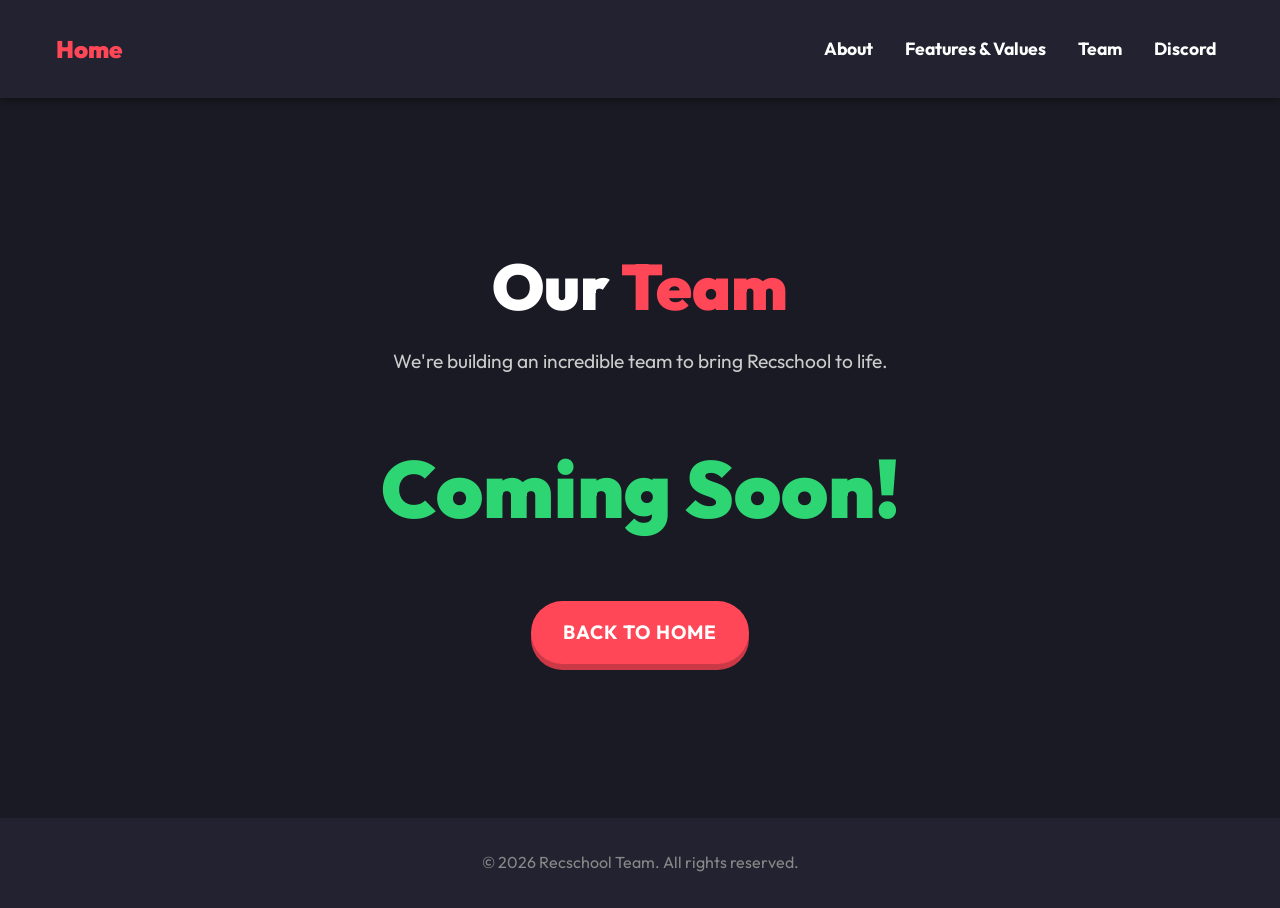
==== team.html @ c88da0dc "Initial" ====
<!DOCTYPE html>
<html lang="en">
<head>
    <meta charset="UTF-8">
    <meta name="viewport" content="width=device-width, initial-scale=1.0">
    <title>Recschool | Our Team</title>
    <link rel="preconnect" href="https://fonts.googleapis.com">
    <link rel="preconnect" href="https://fonts.gstatic.com" crossorigin>
    <link href="https://fonts.googleapis.com/css2?family=Outfit:wght@400;700;900&display=swap" rel="stylesheet">
    <link rel="stylesheet" href="style.css">
</head>
<body>
    <header class="navbar">
        <div class="logo-container">
            <a href="index.html" style="color: var(--primary-color); font-weight: 900; text-decoration: none; font-size: 1.5rem;">
                <!-- Could place SVG here, but a home text link is fine -->
                Home
            </a>
        </div>
        <nav>
            <ul class="nav-links">
                <li><a href="index.html#about">About</a></li>
                <li><a href="index.html#features">Features & Values</a></li>
                <li><a href="team.html">Team</a></li>
                <li><a href="https://discord.gg/MhXqgy5HUV" target="_blank" rel="noopener noreferrer">Discord</a></li>
            </ul>
        </nav>
    </header>

    <main>
        <section class="hero" style="justify-content: center; text-align: center; min-height: 80vh;">
            <div class="hero-content" style="max-width: 800px; margin: 0 auto; flex: none;">
                <h1>Our <span class="highlight">Team</span></h1>
                <p>We're building an incredible team to bring Recschool to life.</p>
                <h2 style="font-size: 5rem; color: var(--secondary-color); margin: 3rem 0;">Coming Soon!</h2>
                <a href="index.html" class="btn-primary">Back to Home</a>
            </div>
        </section>
    </main>

    <footer>
        <p>&copy; 2026 Recschool Team. All rights reserved.</p>
    </footer>
</body>
</html>
---- style.css ----
:root {
    --bg-color: #1a1a24;
    --text-color: #ffffff;
    --primary-color: #ff4757;
    --secondary-color: #2ed573;
    --accent-color: #ffa502;
    --nav-bg: #222230;
}

* {
    margin: 0;
    padding: 0;
    box-sizing: border-box;
}

body {
    font-family: 'Outfit', sans-serif;
    background-color: var(--bg-color);
    color: var(--text-color);
    line-height: 1.6;
    overflow-x: hidden;
}

/* Typography */
h1, h2, h3 {
    font-weight: 900;
}

.highlight {
    color: var(--primary-color);
}

/* Navbar */
.navbar {
    display: flex;
    justify-content: space-between;
    align-items: center;
    padding: 1.5rem 5%;
    background-color: var(--nav-bg);
    box-shadow: 0 4px 6px rgba(0, 0, 0, 0.3);
    position: sticky;
    top: 0;
    z-index: 100;
}

.logo-container {
    width: 50px;
    height: 50px;
    display: flex;
    align-items: center;
    justify-content: center;
}

.logo-container svg {
    width: 100%;
    height: 100%;
    transition: transform 0.3s ease;
}

.logo-container:hover svg {
    transform: scale(1.1) rotate(10deg);
}

.nav-links {
    list-style: none;
    display: flex;
    gap: 2rem;
}

.nav-links a {
    color: var(--text-color);
    text-decoration: none;
    font-weight: 700;
    font-size: 1.1rem;
    position: relative;
    padding-bottom: 5px;
}

.nav-links a::after {
    content: '';
    position: absolute;
    bottom: 0;
    left: 0;
    width: 0%;
    height: 3px;
    background-color: var(--secondary-color);
    transition: width 0.3s ease;
}

.nav-links a:hover::after {
    width: 100%;
}

/* Hero Section */
.hero {
    display: flex;
    align-items: center;
    justify-content: space-between;
    padding: 8rem 5%;
    min-height: 80vh;
    gap: 4rem;
}

.hero-content {
    flex: 1;
    max-width: 600px;
}

.hero-content h1 {
    font-size: 4rem;
    margin-bottom: 1.5rem;
    line-height: 1.1;
}

.hero-content p {
    font-size: 1.2rem;
    margin-bottom: 2.5rem;
    color: #cccccc;
}

.player-stats {
    display: flex;
    gap: 1.5rem;
    margin-bottom: 2.5rem;
}

.stat-box {
    background-color: var(--nav-bg);
    padding: 1rem 1.5rem;
    border-radius: 10px;
    border-left: 4px solid var(--secondary-color);
    text-align: left;
}

.stat-number {
    display: block;
    font-size: 2.5rem;
    font-weight: 900;
    color: var(--primary-color);
    line-height: 1.1;
}

.stat-label {
    font-size: 0.9rem;
    color: #ccc;
    text-transform: uppercase;
    letter-spacing: 1px;
}

.btn-primary {
    display: inline-block;
    padding: 1rem 2rem;
    background-color: var(--primary-color);
    color: #fff;
    text-decoration: none;
    font-size: 1.2rem;
    font-weight: 700;
    border-radius: 50px;
    box-shadow: 0 6px 0 #cc3946;
    transition: all 0.2s ease;
    text-transform: uppercase;
    letter-spacing: 1px;
}

.btn-primary:hover {
    transform: translateY(2px);
    box-shadow: 0 4px 0 #cc3946;
}

.btn-primary:active {
    transform: translateY(6px);
    box-shadow: 0 0 0 #cc3946;
}

/* Playful Hero Decor */
.hero-image {
    flex: 1;
    position: relative;
    height: 400px;
    display: flex;
    justify-content: center;
    align-items: center;
}

.cube {
    width: 100px;
    height: 100px;
    position: absolute;
    animation: float 6s infinite ease-in-out;
}
.cube svg {
    width: 100%;
    height: 100%;
    display: block;
}
.bubble {
    position: absolute;
    top: -30px;
    left: 70%;
    background: #fff;
    color: #000;
    padding: 6px 14px;
    border-radius: 20px;
    font-weight: 900;
    font-size: 1.1rem;
    box-shadow: 0 4px 0 rgba(0,0,0,0.2);
    animation: bounce 2s infinite;
    z-index: 10;
    opacity: 0;
    transform: scale(0.8);
    transition: opacity 0.3s ease, transform 0.3s ease;
    pointer-events: none;
    display: flex;
    align-items: center;
    justify-content: center;
    min-width: 40px;
}
.talking .bubble {
    opacity: 1;
    transform: scale(1);
}
.right .bubble {
    left: auto;
    right: 70%;
}
.bubble::after {
    content: '';
    position: absolute;
    bottom: -10px;
    left: 15px;
    border-width: 10px 10px 0 0;
    border-style: solid;
    border-color: #fff transparent transparent transparent;
}
.right .bubble::after {
    left: auto;
    right: 15px;
    border-width: 10px 0 0 10px;
}
@keyframes bounce {
    0%, 100% { transform: translateY(0); }
    50% { transform: translateY(-5px); }
}

.cube-1 { color: var(--primary-color); top: 10%; left: 10%; animation-delay: 0s; }
.cube-1 svg { transform: rotate(15deg); }

.cube-2 { color: var(--secondary-color); top: 25%; left: 35%; width: 80px; height: 80px; animation-delay: 1s; }
.cube-2 svg { transform: rotate(-10deg); }

.cube-3 { color: var(--accent-color); bottom: 10%; right: 10%; width: 90px; height: 90px; animation-delay: 2s; }
.cube-3 svg { transform: rotate(-5deg); }

.cube-4 { color: #1e90ff; bottom: 30%; right: 35%; width: 70px; height: 70px; animation-delay: 0.5s; }
.cube-4 svg { transform: rotate(20deg); }

.cube-5 { color: #ff69b4; top: 15%; right: 20%; width: 85px; height: 85px; animation-delay: 1.5s; }
.cube-5 svg { transform: rotate(-15deg); }

@keyframes float {
    0%, 100% {
        transform: translateY(0) rotate(0deg);
    }
    50% {
        transform: translateY(-20px) rotate(15deg);
    }
}

/* About Section */
.about {
    padding: 6rem 5%;
    text-align: center;
    background-color: #16161e;
}

.about h2 {
    font-size: 3rem;
    margin-bottom: 2rem;
    color: var(--secondary-color);
}

.about p {
    font-size: 1.2rem;
    max-width: 800px;
    margin: 0 auto;
    color: #cccccc;
}

.inspiration-note {
    margin-top: 2rem !important;
    padding: 1.5rem;
    background-color: rgba(255, 71, 87, 0.1);
    border-left: 4px solid var(--primary-color);
    border-radius: 0 10px 10px 0;
    color: #fff !important;
    text-align: left;
}

/* Features Section */
.features {
    padding: 4rem 5%;
    background-color: var(--bg-color);
}
.features h2 {
    font-size: 2.5rem;
    margin-bottom: 2rem;
    text-align: center;
    color: var(--primary-color);
}
.features-grid {
    display: grid;
    grid-template-columns: repeat(auto-fit, minmax(250px, 1fr));
    gap: 1.5rem;
}
.feature-card {
    background-color: var(--nav-bg);
    padding: 1.5rem;
    border-radius: 15px;
    transition: transform 0.3s ease;
    border-top: 4px solid var(--secondary-color);
}
.feature-card:hover {
    transform: translateY(-8px);
}
.feature-card h3 {
    font-size: 1.3rem;
    margin-bottom: 0.5rem;
    color: var(--text-color);
}

/* Play Section */
.play {
    padding: 6rem 5%;
    text-align: center;
    background-color: var(--bg-color);
}
.play h2 {
    font-size: 3rem;
    margin-bottom: 1.5rem;
    color: var(--accent-color);
}
.play p {
    font-size: 1.2rem;
    margin-bottom: 2rem;
    color: #cccccc;
}

/* Footer */
footer {
    text-align: center;
    padding: 2rem;
    background-color: var(--nav-bg);
    color: #888888;
}

/* Responsive */
@media (max-width: 768px) {
    .navbar {
        flex-direction: column;
        gap: 1rem;
        padding: 1rem;
    }
    .nav-links {
        gap: 1.5rem;
        flex-wrap: wrap;
        justify-content: center;
    }
    .hero {
        flex-direction: column;
        text-align: center;
        padding: 2rem 5%;
        gap: 2rem;
    }
    .hero-content {
        display: flex;
        flex-direction: column;
        align-items: center;
    }
    .hero-content h1 {
        font-size: 2.8rem;
    }
    .hero-image {
        width: 100%;
        height: 220px;
        margin-top: 2.5rem;
    }
    .cube-1 { width: 70px; height: 70px; top: 0%; left: 5%; }
    .cube-2 { width: 55px; height: 55px; top: 45%; left: 20%; }
    .cube-3 { width: 65px; height: 65px; bottom: 0%; right: 5%; }
    .cube-4 { width: 50px; height: 50px; top: 5%; right: 20%; bottom: auto; }
    .cube-5 { width: 60px; height: 60px; bottom: 15%; right: 35%; top: auto; }
    .bubble {
        font-size: 0.9rem;
        padding: 4px 10px;
        top: -25px;
    }
    .player-stats {
        flex-direction: column;
        align-items: center;
        width: 100%;
    }
    .stat-box {
        width: 100%;
        max-width: 280px;
        text-align: center;
        border-left: none;
        border-top: 4px solid var(--secondary-color);
    }
    .about, .features, .play {
        padding: 4rem 5%;
    }
    .about h2, .features h2, .play h2 {
        font-size: 2.2rem;
    }
}
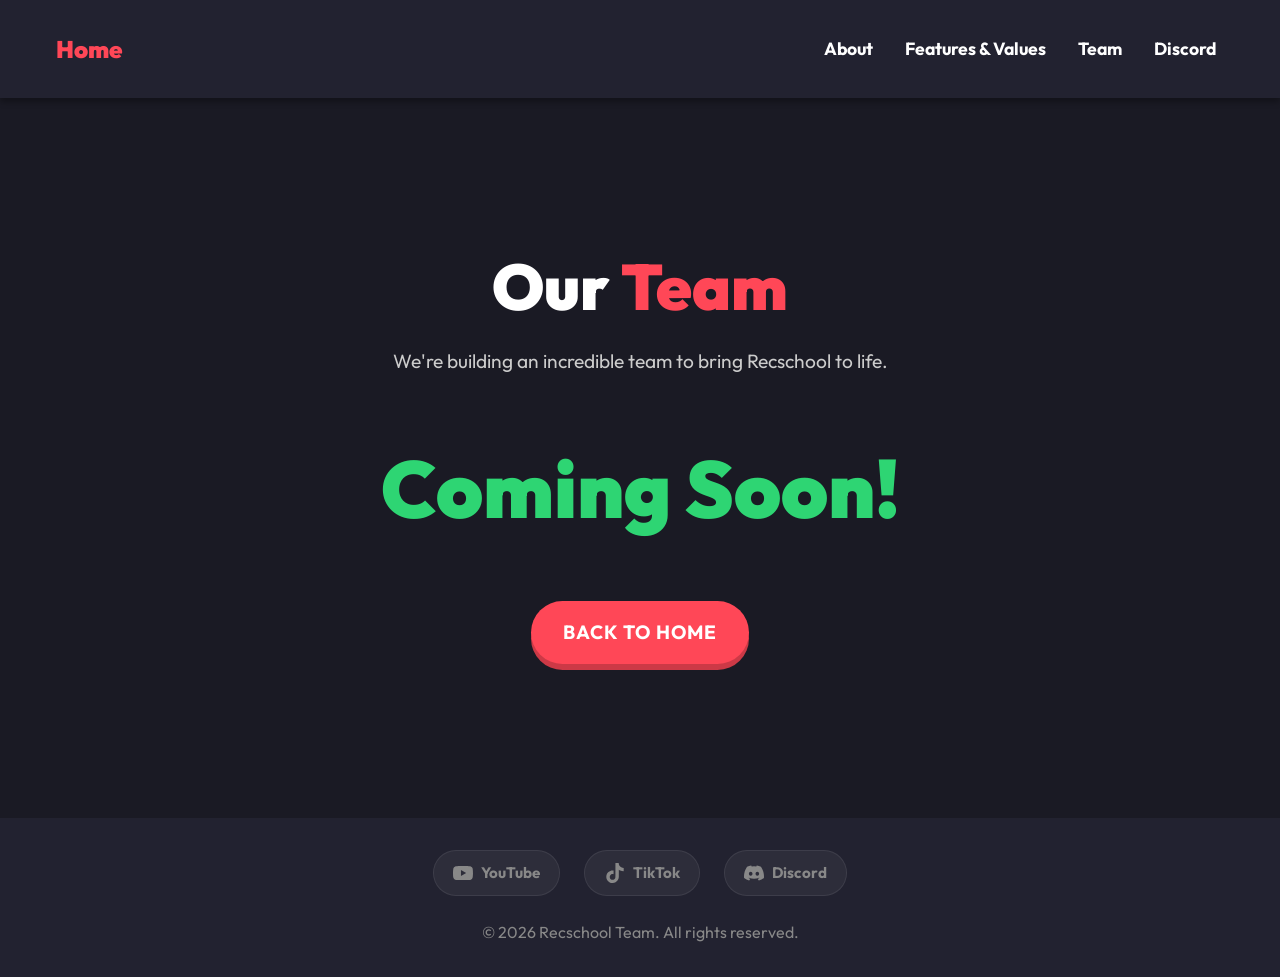
==== commit a33bc29f: "feat: add social media links to footer and expand conversational bubble phrases" ====
--- a/team.html
+++ b/team.html
@@ -39,6 +39,20 @@
     </main>
 
     <footer>
+        <div class="social-links" id="social-links">
+            <a href="https://www.youtube.com/@Rec_School-official" target="_blank" rel="noopener noreferrer" class="social-link" aria-label="YouTube" id="social-youtube-team">
+                <svg viewBox="0 0 24 24" xmlns="http://www.w3.org/2000/svg"><path d="M23.498 6.186a3.016 3.016 0 0 0-2.122-2.136C19.505 3.545 12 3.545 12 3.545s-7.505 0-9.377.505A3.017 3.017 0 0 0 .502 6.186C0 8.07 0 12 0 12s0 3.93.502 5.814a3.016 3.016 0 0 0 2.122 2.136c1.871.505 9.376.505 9.376.505s7.505 0 9.377-.505a3.015 3.015 0 0 0 2.122-2.136C24 15.93 24 12 24 12s0-3.93-.502-5.814zM9.545 15.568V8.432L15.818 12l-6.273 3.568z" fill="currentColor"/></svg>
+                <span>YouTube</span>
+            </a>
+            <a href="https://www.tiktok.com/@recschool.team?_r=1&_t=ZP-976rWxaS42J" target="_blank" rel="noopener noreferrer" class="social-link" aria-label="TikTok" id="social-tiktok-team">
+                <svg viewBox="0 0 24 24" xmlns="http://www.w3.org/2000/svg"><path d="M12.525.02c1.31-.02 2.61-.01 3.91-.02.08 1.53.63 3.09 1.75 4.17 1.12 1.11 2.7 1.62 4.24 1.79v4.03c-1.44-.05-2.89-.35-4.2-.97-.57-.26-1.1-.59-1.62-.93-.01 2.92.01 5.84-.02 8.75-.08 1.4-.54 2.79-1.35 3.94-1.31 1.92-3.58 3.17-5.91 3.21-1.43.08-2.86-.31-4.08-1.03-2.02-1.19-3.44-3.37-3.65-5.71-.02-.5-.03-1-.01-1.49.18-1.9 1.12-3.72 2.58-4.96 1.66-1.44 3.98-2.13 6.15-1.72.02 1.48-.04 2.96-.04 4.44-.99-.32-2.15-.23-3.02.37-.63.41-1.11 1.04-1.36 1.75-.21.51-.15 1.07-.14 1.61.24 1.64 1.82 3.02 3.5 2.87 1.12-.01 2.19-.66 2.77-1.61.19-.33.4-.67.41-1.06.1-1.79.06-3.57.07-5.36.01-4.03-.01-8.05.02-12.07z" fill="currentColor"/></svg>
+                <span>TikTok</span>
+            </a>
+            <a href="https://discord.gg/MhXqgy5HUV" target="_blank" rel="noopener noreferrer" class="social-link" aria-label="Discord" id="social-discord-team">
+                <svg viewBox="0 0 24 24" xmlns="http://www.w3.org/2000/svg"><path d="M20.317 4.37a19.791 19.791 0 0 0-4.885-1.515.074.074 0 0 0-.079.037c-.21.375-.444.864-.608 1.25a18.27 18.27 0 0 0-5.487 0 12.64 12.64 0 0 0-.617-1.25.077.077 0 0 0-.079-.037A19.736 19.736 0 0 0 3.677 4.37a.07.07 0 0 0-.032.027C.533 9.046-.32 13.58.099 18.057a.082.082 0 0 0 .031.057 19.9 19.9 0 0 0 5.993 3.03.078.078 0 0 0 .084-.028c.462-.63.874-1.295 1.226-1.994a.076.076 0 0 0-.041-.106 13.107 13.107 0 0 1-1.872-.892.077.077 0 0 1-.008-.128 10.2 10.2 0 0 0 .372-.292.074.074 0 0 1 .077-.01c3.928 1.793 8.18 1.793 12.062 0a.074.074 0 0 1 .078.01c.12.098.246.198.373.292a.077.077 0 0 1-.006.127 12.299 12.299 0 0 1-1.873.892.077.077 0 0 0-.041.107c.36.698.772 1.362 1.225 1.993a.076.076 0 0 0 .084.028 19.839 19.839 0 0 0 6.002-3.03.077.077 0 0 0 .032-.054c.5-5.177-.838-9.674-3.549-13.66a.061.061 0 0 0-.031-.03zM8.02 15.33c-1.183 0-2.157-1.085-2.157-2.419 0-1.333.956-2.419 2.157-2.419 1.21 0 2.176 1.095 2.157 2.42 0 1.333-.956 2.418-2.157 2.418zm7.975 0c-1.183 0-2.157-1.085-2.157-2.419 0-1.333.956-2.419 2.157-2.419 1.21 0 2.176 1.095 2.157 2.42 0 1.333-.947 2.418-2.157 2.418z" fill="currentColor"/></svg>
+                <span>Discord</span>
+            </a>
+        </div>
         <p>&copy; 2026 Recschool Team. All rights reserved.</p>
     </footer>
 </body>
--- a/style.css
+++ b/style.css
@@ -202,7 +202,7 @@
     padding: 6px 14px;
     border-radius: 20px;
     font-weight: 900;
-    font-size: 1.1rem;
+    font-size: 0.85rem;
     box-shadow: 0 4px 0 rgba(0,0,0,0.2);
     animation: bounce 2s infinite;
     z-index: 10;
@@ -214,6 +214,8 @@
     align-items: center;
     justify-content: center;
     min-width: 40px;
+    max-width: 260px;
+    white-space: nowrap;
 }
 .talking .bubble {
     opacity: 1;
@@ -351,6 +353,64 @@
     padding: 2rem;
     background-color: var(--nav-bg);
     color: #888888;
+}
+
+/* Social Links */
+.social-links {
+    display: flex;
+    justify-content: center;
+    gap: 1.5rem;
+    margin-bottom: 1.5rem;
+}
+
+.social-link {
+    display: flex;
+    align-items: center;
+    gap: 0.5rem;
+    color: #888888;
+    text-decoration: none;
+    font-weight: 700;
+    font-size: 0.95rem;
+    padding: 0.6rem 1.2rem;
+    border-radius: 50px;
+    background-color: rgba(255, 255, 255, 0.05);
+    border: 1px solid rgba(255, 255, 255, 0.08);
+    transition: all 0.3s ease;
+}
+
+.social-link svg {
+    width: 20px;
+    height: 20px;
+    flex-shrink: 0;
+    transition: transform 0.3s ease;
+}
+
+.social-link:hover {
+    transform: translateY(-3px);
+    box-shadow: 0 6px 20px rgba(0, 0, 0, 0.3);
+}
+
+.social-link:hover svg {
+    transform: scale(1.15);
+}
+
+/* Platform-specific hover colors */
+.social-link[aria-label="YouTube"]:hover {
+    color: #ff0000;
+    border-color: rgba(255, 0, 0, 0.3);
+    background-color: rgba(255, 0, 0, 0.1);
+}
+
+.social-link[aria-label="TikTok"]:hover {
+    color: #00f2ea;
+    border-color: rgba(0, 242, 234, 0.3);
+    background-color: rgba(0, 242, 234, 0.1);
+}
+
+.social-link[aria-label="Discord"]:hover {
+    color: #5865f2;
+    border-color: rgba(88, 101, 242, 0.3);
+    background-color: rgba(88, 101, 242, 0.1);
 }
 
 /* Responsive */
@@ -412,4 +472,12 @@
     .about h2, .features h2, .play h2 {
         font-size: 2.2rem;
     }
-}
+    .social-links {
+        flex-wrap: wrap;
+        gap: 0.8rem;
+    }
+    .social-link {
+        font-size: 0.85rem;
+        padding: 0.5rem 1rem;
+    }
+}
